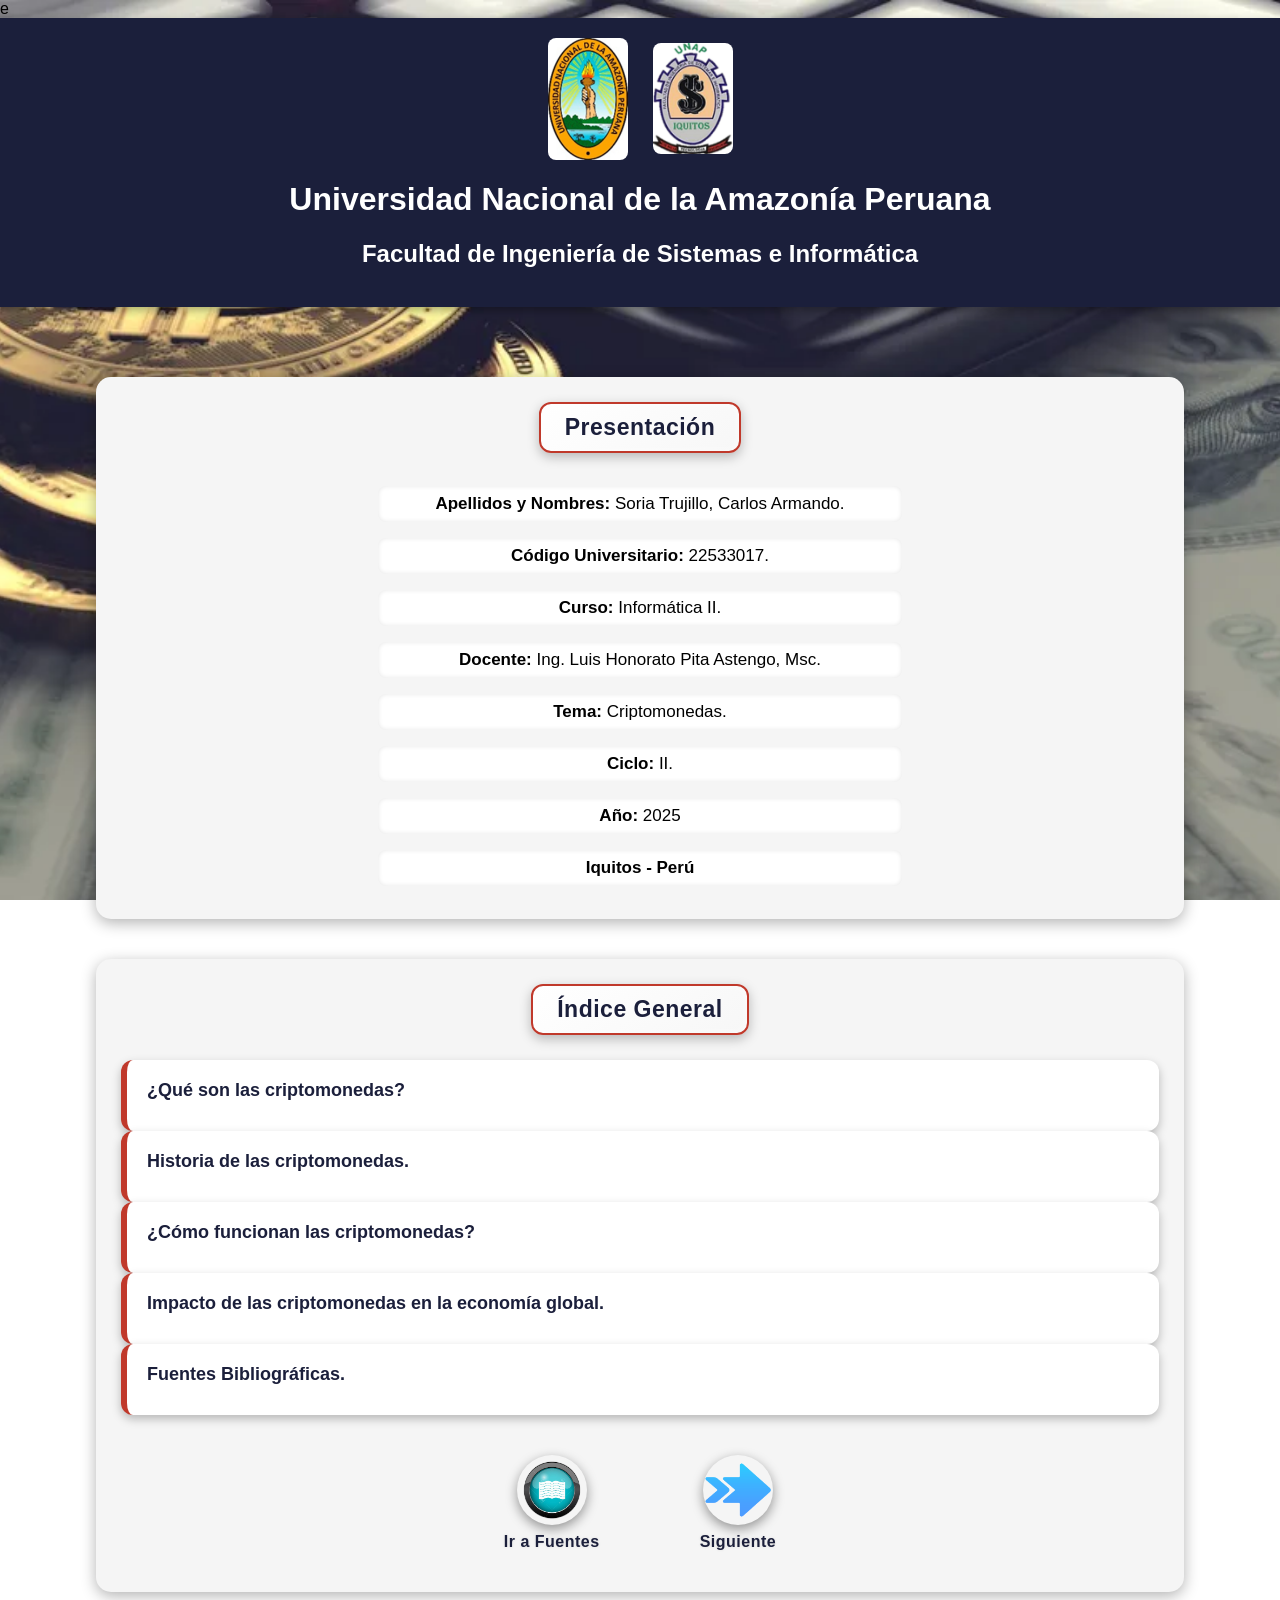
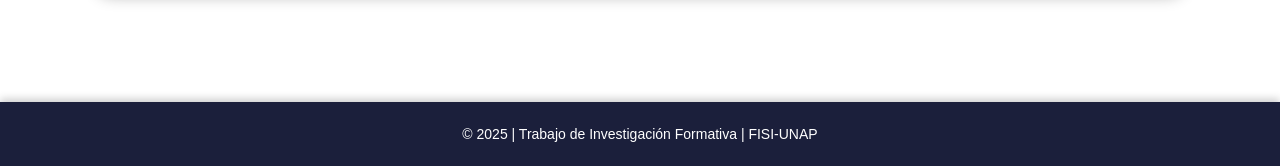
==== index.html @ 07e5ed9c "Update index.html" ====
e<!DOCTYPE html>
<html lang="es">
    <head>
        <meta charset="UTF-8">
        <meta name="viewport" content="width=device-width, initial-scale=1.0">
        <title>Presentación</title>
        <link rel="stylesheet" href="Presentacion/Presentacion.css">
        <link rel="icon" href="icono.jpg">
    </head>
    <body>
        <header>
            <div class="logos">
                <img src="Presentacion/Logo Unap.jpg" alt="Logo UNAP" class="logo">
                <img src="Presentacion/Logo Fisi.jpg" alt="Logo FISI" class="logo">
            </div>
            <h1>Universidad Nacional de la Amazonía Peruana</h1>
            <h2>Facultad de Ingeniería de Sistemas e Informática</h2>
        </header>
        
        <main class="contenedor">
            <section class="bloque">
                <div class="titulo-seccion">
                    <h2>Presentación</h2>
                </div>
                <ul class="datos">
                    <li><strong>Apellidos y Nombres:</strong> Soria Trujillo, Carlos Armando.</li>
                    <li><strong>Código Universitario:</strong> 22533017.</li>
                    <li><strong>Curso:</strong> Informática II.</li>
                    <li><strong>Docente:</strong> Ing. Luis Honorato Pita Astengo, Msc.</li>
                    <li><strong>Tema:</strong> Criptomonedas.</li>
                    <li><strong>Ciclo:</strong> II.</li>
                    <li><strong>Año:</strong> 2025</li>
                    <li><strong>Iquitos - Perú</strong></li>
                    
                </ul>
            </section>
            
            <section class="bloque">
                <div class="titulo-seccion">
                    <h2>Índice General</h2>
                </div>

                <div class="tarjeta-grupo">
                    <a href="Principal/Principal.html" class="titulo-principal">¿Qué son las criptomonedas?</a>
                </div>
                
                <div class="tarjeta-grupo">
                    <a href="Contenido1/Secundario1.html" class="titulo-principal">Historia de las criptomonedas.</a>
                </div>
                    
                <div class="tarjeta-grupo">
                    <a href="Contenido2/Secundario2.html" class="titulo-principal">¿Cómo funcionan las criptomonedas?</a>
                </div>
                    
                <div class="tarjeta-grupo">
                    <a href="Contenido3/Secundario3.html" class="titulo-principal">Impacto de las criptomonedas en la economía global.</a>
                </div>

                <div class="tarjeta-grupo">
                    <a href="Fuentes/Fuentes Bibliograficas.html" class="titulo-principal">Fuentes Bibliográficas.</a>
                </div>
                
                <div class="botones">
                    <div class="boton-contenedor">
                        <a href="Fuentes/Fuentes Bibliograficas.html" class="boton-img" title="Ir a Fuentes">
                            <img src="Presentacion/libro.png" alt="Fuentes">
                        </a><p>Ir a Fuentes</p>
                    </div>
                    <div class="boton-contenedor">
                        <a href="Principal/Principal.html" class="boton-img" title="Siguiente">
                            <img src="Presentacion/derecha.png" alt="Siguiente">
                        </a>
                        <p>Siguiente</p>
                    </div>
                </div>
            </section>
        </main>
        <footer>
            <p>© 2025 | Trabajo de Investigación Formativa | FISI-UNAP</p>
        </footer>
    </body>
</html>
---- Presentacion/Presentacion.css ----
:root {
  --azul: #1b1f3b;
  --rojo: #c0392b;
  --blanco: #ffffff;
  --texto: #000;
}

body {
  font-family: Arial, Helvetica, sans-serif;
  margin: 0;
  color: var(--texto);
  background-image: url("fondo.jpg");
  background-size: cover;
  background-position: center;
  background-attachment: fixed;
}

header {
  background-color: var(--azul);
  color: var(--blanco);
  text-align: center;
  padding: 20px;
  box-shadow: 0 4px 8px rgba(0,0,0,0.3);
}

.logos {
  display: flex;
  justify-content: center;
  align-items: center;
  gap: 25px;
  margin-bottom: 10px;
}
.logo { width: 80px; border-radius: 8px; transition: transform 0.3s; }
.logo:hover { transform: scale(1.1); }

.contenedor {
  width: 85%;
  margin: 40px auto;
  padding: 30px;
  background: none;
}

.bloque {
  background: whitesmoke; 
  border-radius: 15px;
  padding: 25px;
  margin-bottom: 40px;
  box-shadow: 0 4px 15px rgba(0,0,0,0.3);
  text-align: center;
}

.titulo-seccion {
  display: inline-block;
  background: linear-gradient(145deg, #ffffff, #f7f7f7);
  color: var(--azul);
  border: 2px solid var(--rojo);
  border-radius: 12px;
  padding: 10px 24px;
  margin-bottom: 25px;
  box-shadow:
    0 4px 12px rgba(0,0,0,0.25),
    inset 0 0 8px rgba(255,255,255,0.6);
  text-align: center;
  transition: all 0.4s ease;
}

.titulo-seccion:hover {
  transform: scale(1.05);
  box-shadow:
    0 0 20px rgba(255, 255, 255, 0.9),
    0 0 25px var(--rojo);
  background: linear-gradient(145deg, #fff, #f0f0f0);
  cursor: pointer;
}

.titulo-seccion h2 {
  margin: 0;
  font-size: 23px;
  font-weight: bold;
  letter-spacing: 0.5px;
}

.datos {
  list-style: none;
  padding: 0;
  margin: 0 auto;
  display: flex;
  flex-direction: column;
  align-items: center;
  text-align: center;
}

.datos li {
  margin: 8px 0;
  font-size: 17px;
  color: #000;
  width: 100%;
  max-width: 500px;
  background: #ffffff;
  padding: 8px 12px;
  border-radius: 8px;
  box-shadow: inset 0 0 5px rgba(0,0,0,0.1);
}

.bloque-indice {
  display: flex;
  flex-direction: column;
  gap: 25px;
  width: 80%;
  margin: 0 auto;
}

.tarjeta-grupo {
  background: var(--blanco);
  border-radius: 12px;
  box-shadow: 0 4px 10px rgba(0,0,0,0.25);
  padding: 20px;
  text-align: left;
  transition: all 0.3s ease;
  border-left: 6px solid var(--rojo);
}

.tarjeta-grupo:hover {
  transform: scale(1.02);
  box-shadow: 0 8px 16px rgba(0,0,0,0.3);
}

.titulo-principal {
  display: block;
  color: var(--azul);
  font-weight: bold;
  font-size: 18px;
  text-decoration: none;
  margin-bottom: 10px;
}

.titulo-principal:hover {
  color: var(--rojo);
}

.botones {
  display: flex;
  justify-content: center;
  align-items: center;
  gap: 100px;
  margin-top: 40px;
}

.boton-contenedor {
  text-align: center;
}

.boton-contenedor p {
  margin-top: 8px;
  font-size: 16px;
  color: var(--azul);
  font-weight: 600;
  letter-spacing: 0.5px;
  text-shadow: 0 0 3px rgba(0,0,0,0.1);
}

.boton-img img {
  width: 70px;
  height: 70px;
  border-radius: 50%;
  transition: all 0.3s ease;
  box-shadow: 0 4px 12px rgba(0,0,0,0.4);
}

.boton-img img:hover {
  transform: scale(1.1);
  box-shadow: 0 0 20px var(--rojo);
}

footer {
  text-align: center;
  background-color: var(--azul);
  color: white;
  padding: 10px;
  font-size: 14px;
  margin-top: 30px;
  box-shadow: 0 -3px 8px rgba(0,0,0,0.2);
}
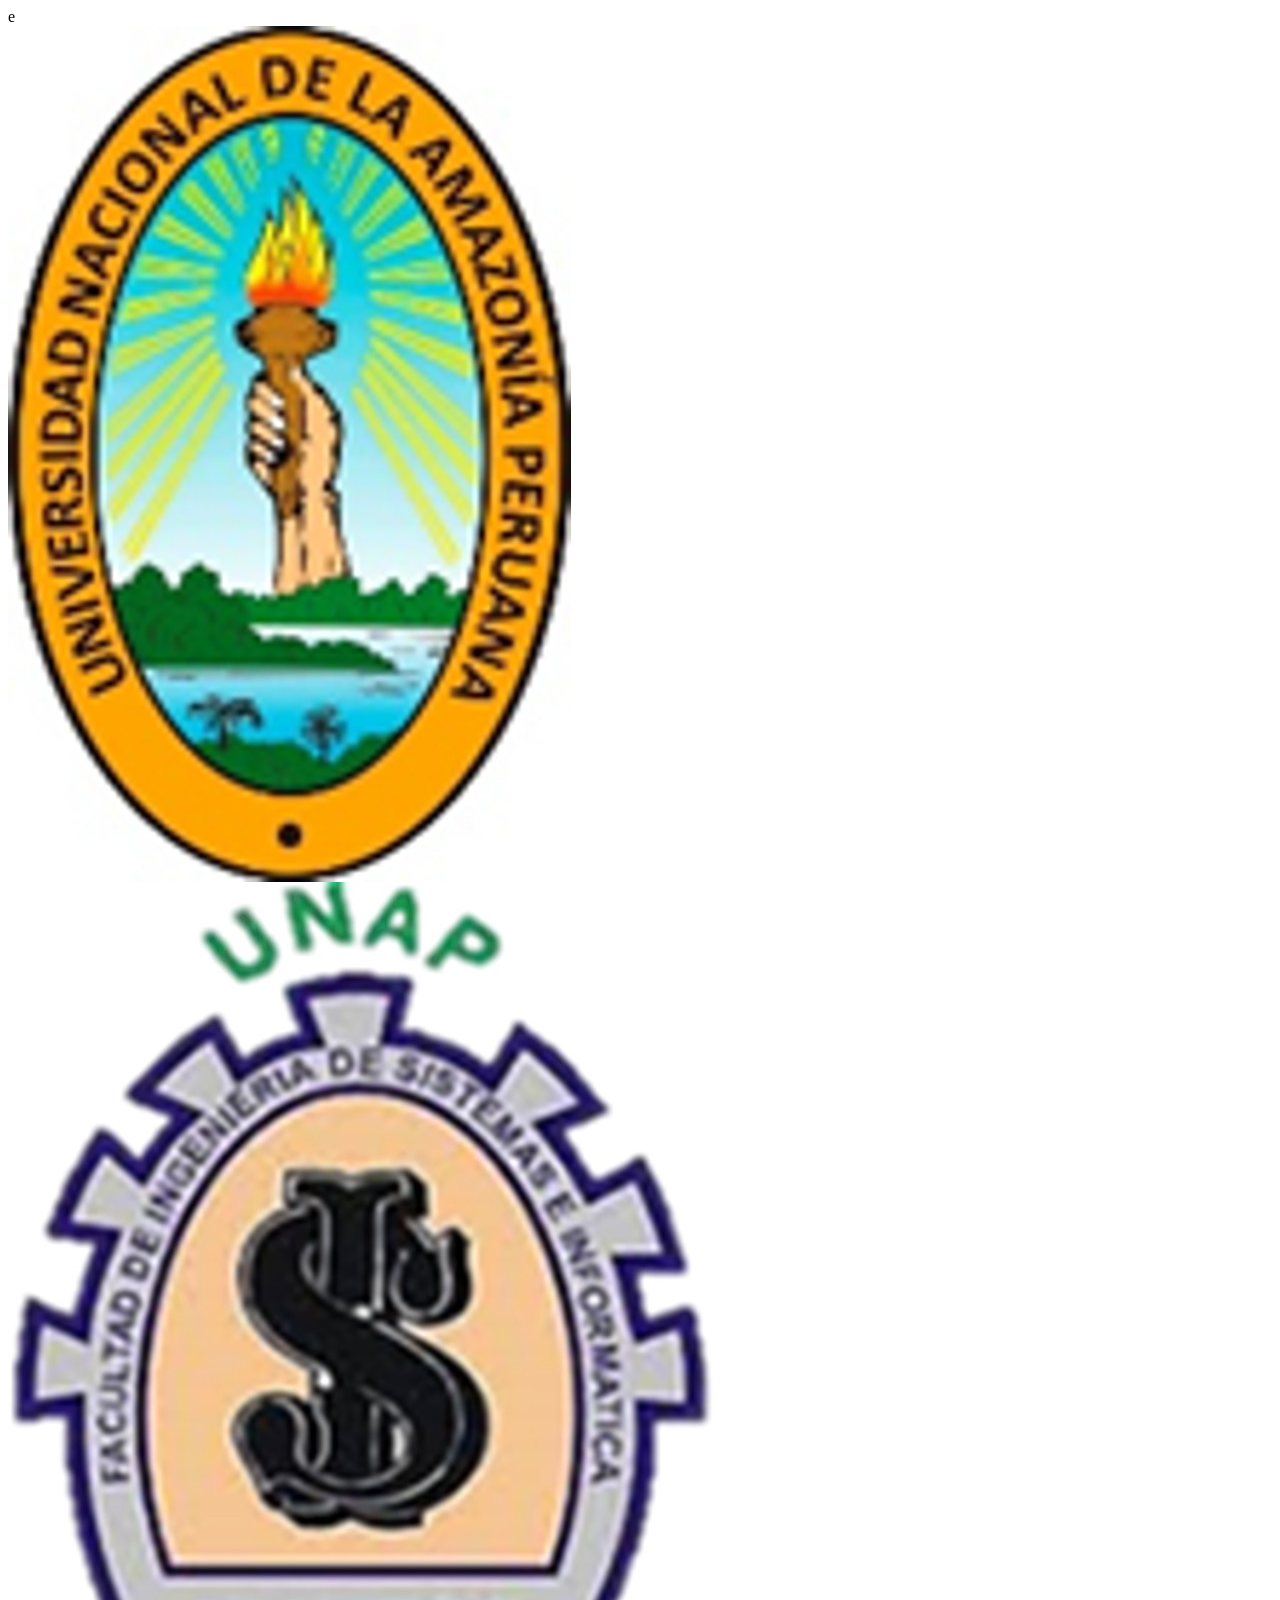
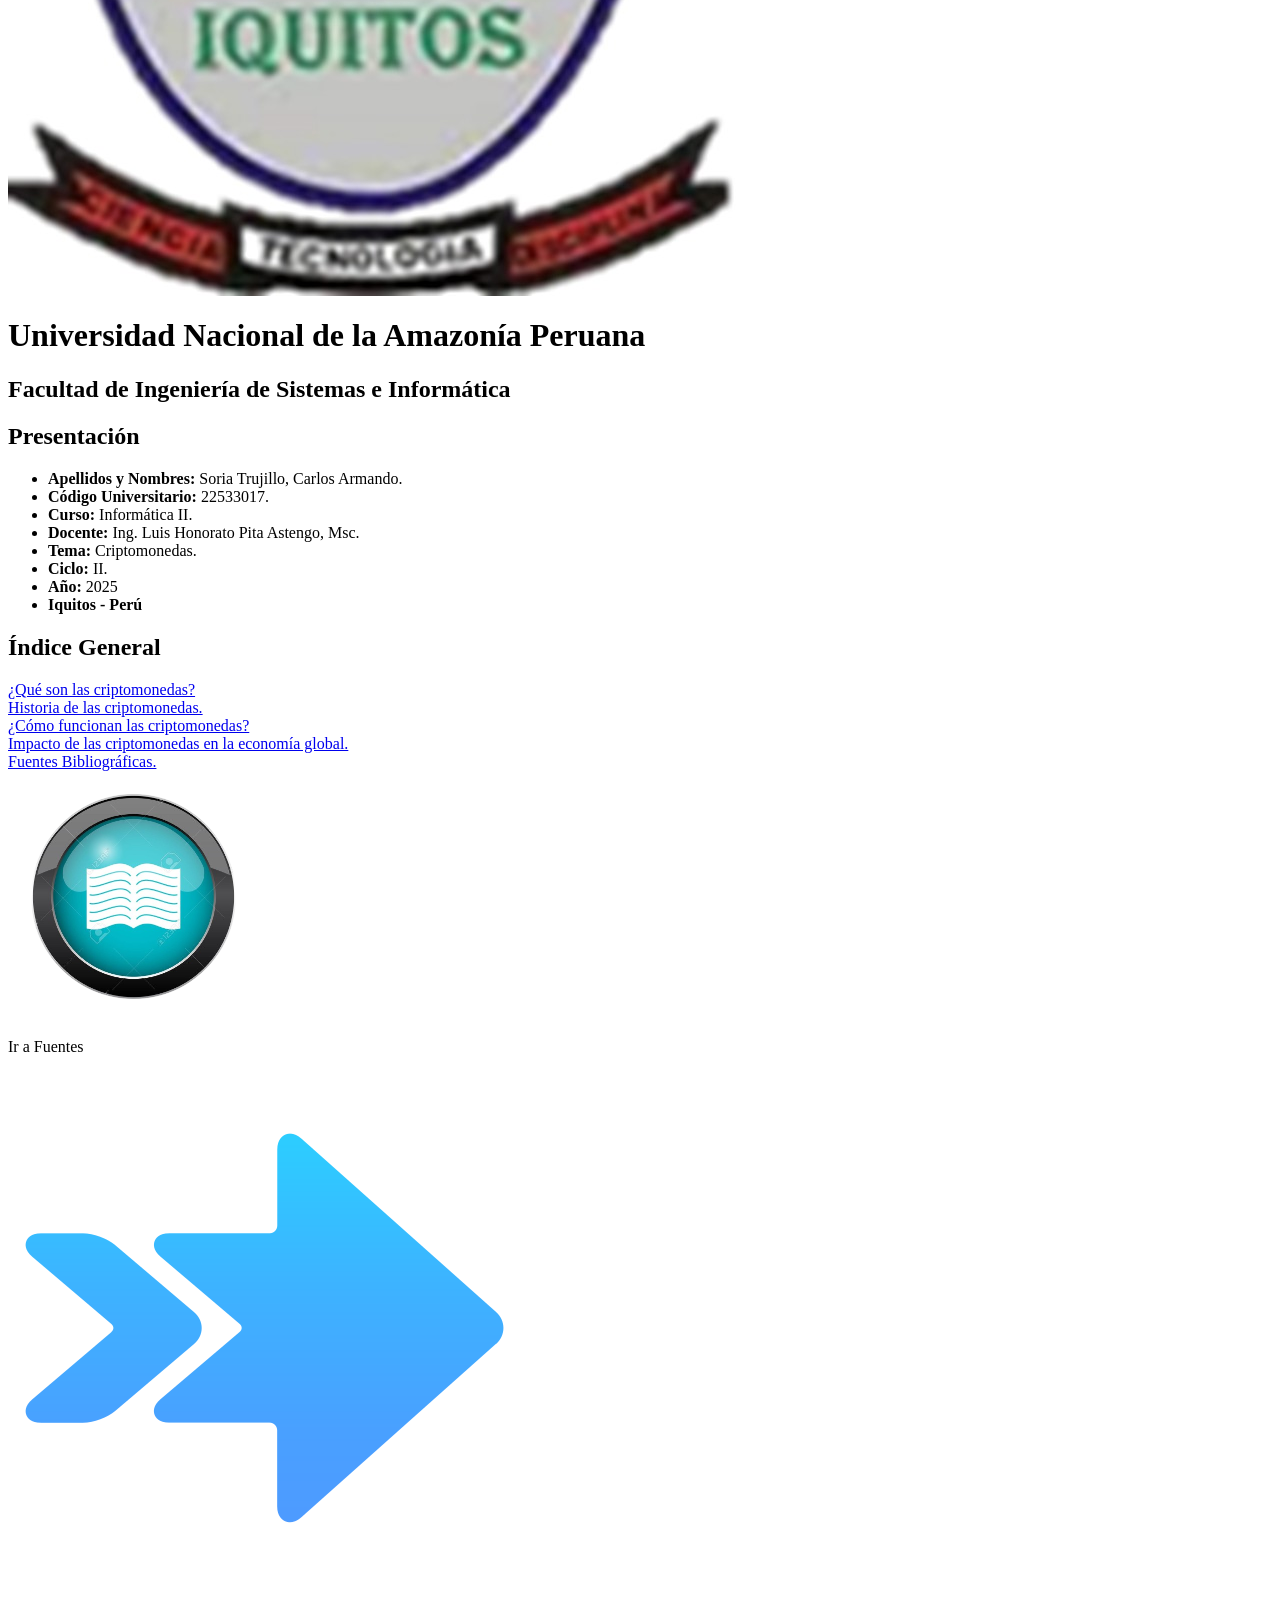
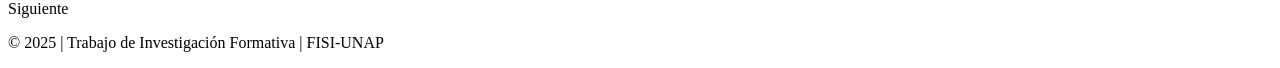
==== commit 5fd305cb: "Update index.html" ====
--- a/index.html
+++ b/index.html
@@ -4,7 +4,7 @@
         <meta charset="UTF-8">
         <meta name="viewport" content="width=device-width, initial-scale=1.0">
         <title>Presentación</title>
-        <link rel="stylesheet" href="Presentacion/Presentacion.css">
+        <link rel="stylesheet" href="Presentacion.css">
         <link rel="icon" href="icono.jpg">
     </head>
     <body>
@@ -93,3 +93,4 @@
 
 
 
+
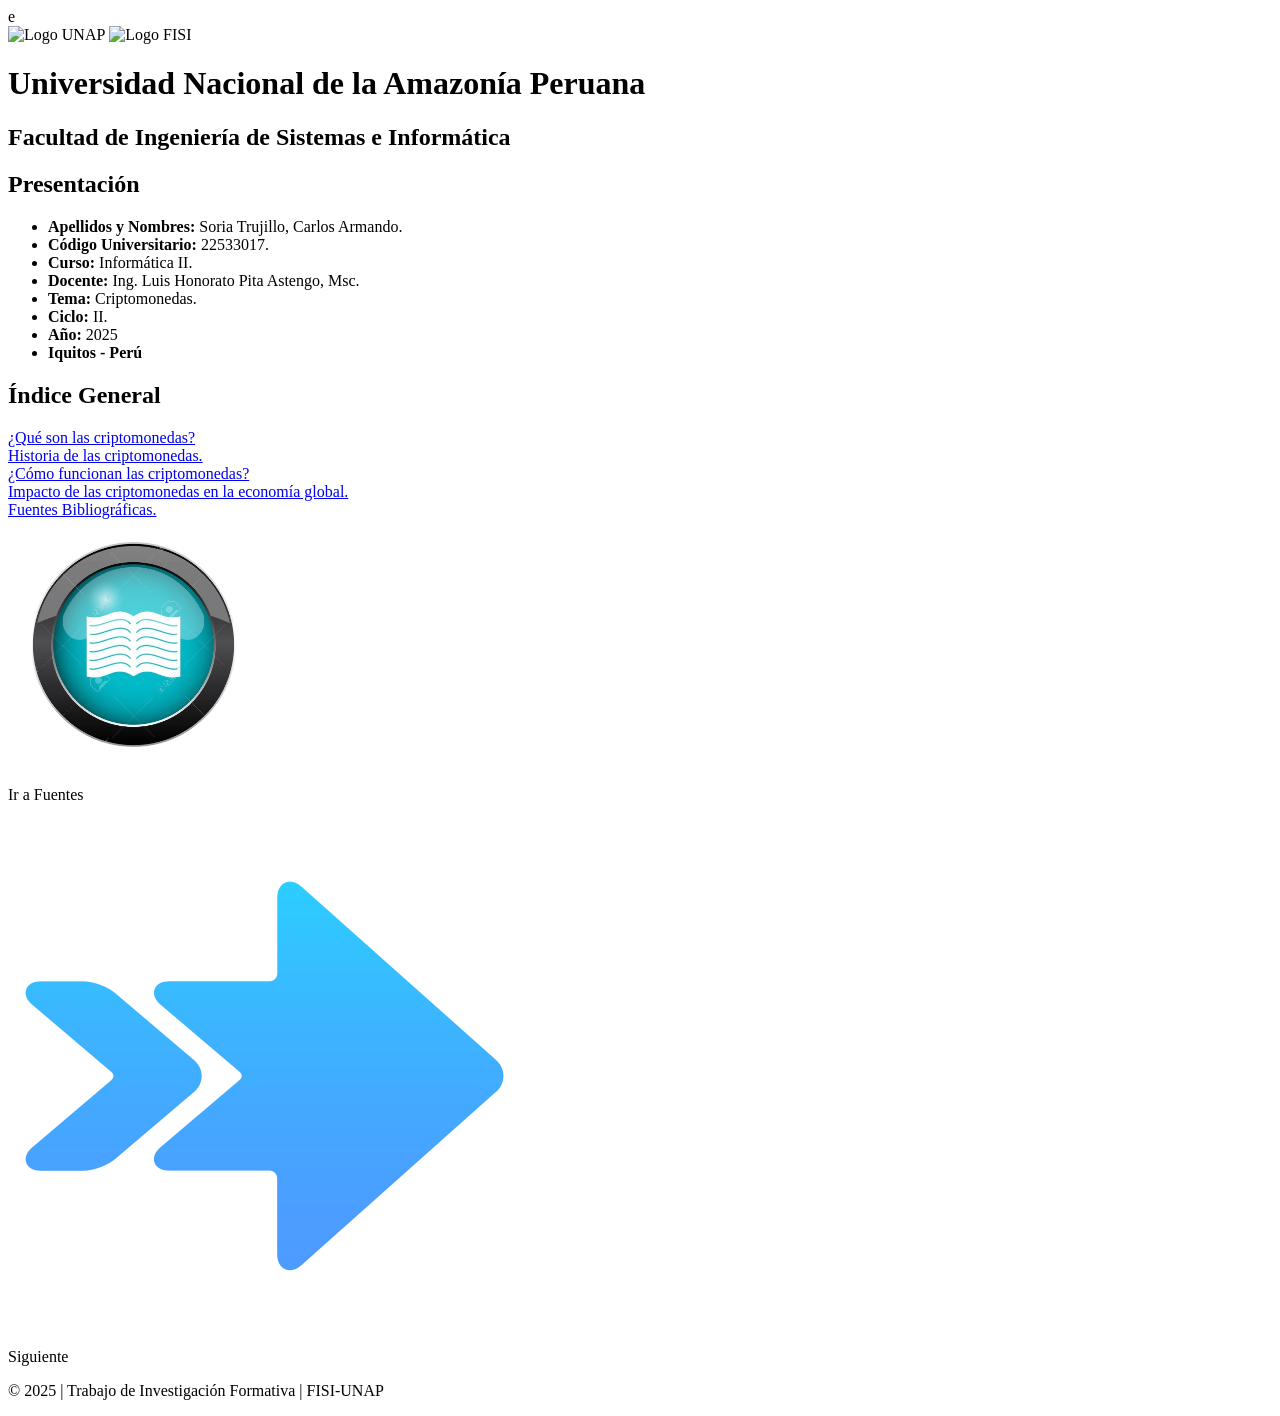
==== commit 4627a0ac: "Update index.html" ====
--- a/index.html
+++ b/index.html
@@ -4,14 +4,14 @@
         <meta charset="UTF-8">
         <meta name="viewport" content="width=device-width, initial-scale=1.0">
         <title>Presentación</title>
-        <link rel="stylesheet" href="Presentacion.css">
+        <link rel="stylesheet" href="Presentacion/presentacion.css">
         <link rel="icon" href="icono.jpg">
     </head>
     <body>
         <header>
             <div class="logos">
-                <img src="Presentacion/Logo Unap.jpg" alt="Logo UNAP" class="logo">
-                <img src="Presentacion/Logo Fisi.jpg" alt="Logo FISI" class="logo">
+                <img src="Presentacion/Logo-Unap.jpg" alt="Logo UNAP" class="logo">
+                <img src="Presentacion/Logo-Fisi.jpg" alt="Logo FISI" class="logo">
             </div>
             <h1>Universidad Nacional de la Amazonía Peruana</h1>
             <h2>Facultad de Ingeniería de Sistemas e Informática</h2>
@@ -41,33 +41,33 @@
                 </div>
 
                 <div class="tarjeta-grupo">
-                    <a href="Principal/Principal.html" class="titulo-principal">¿Qué son las criptomonedas?</a>
+                    <a href="Principal/principal.html" class="titulo-principal">¿Qué son las criptomonedas?</a>
                 </div>
                 
                 <div class="tarjeta-grupo">
-                    <a href="Contenido1/Secundario1.html" class="titulo-principal">Historia de las criptomonedas.</a>
+                    <a href="Contenido1/secundario1.html" class="titulo-principal">Historia de las criptomonedas.</a>
                 </div>
                     
                 <div class="tarjeta-grupo">
-                    <a href="Contenido2/Secundario2.html" class="titulo-principal">¿Cómo funcionan las criptomonedas?</a>
+                    <a href="Contenido2/secundario2.html" class="titulo-principal">¿Cómo funcionan las criptomonedas?</a>
                 </div>
                     
                 <div class="tarjeta-grupo">
-                    <a href="Contenido3/Secundario3.html" class="titulo-principal">Impacto de las criptomonedas en la economía global.</a>
+                    <a href="Contenido3/secundario3.html" class="titulo-principal">Impacto de las criptomonedas en la economía global.</a>
                 </div>
 
                 <div class="tarjeta-grupo">
-                    <a href="Fuentes/Fuentes Bibliograficas.html" class="titulo-principal">Fuentes Bibliográficas.</a>
+                    <a href="Fuentes/fuentes-bibliograficas.html" class="titulo-principal">Fuentes Bibliográficas.</a>
                 </div>
                 
                 <div class="botones">
                     <div class="boton-contenedor">
-                        <a href="Fuentes/Fuentes Bibliograficas.html" class="boton-img" title="Ir a Fuentes">
+                        <a href="Fuentes/fuentes-bibliograficas.html" class="boton-img" title="Ir a Fuentes">
                             <img src="Presentacion/libro.png" alt="Fuentes">
                         </a><p>Ir a Fuentes</p>
                     </div>
                     <div class="boton-contenedor">
-                        <a href="Principal/Principal.html" class="boton-img" title="Siguiente">
+                        <a href="Principal/principal.html" class="boton-img" title="Siguiente">
                             <img src="Presentacion/derecha.png" alt="Siguiente">
                         </a>
                         <p>Siguiente</p>
@@ -94,3 +94,4 @@
 
 
 
+
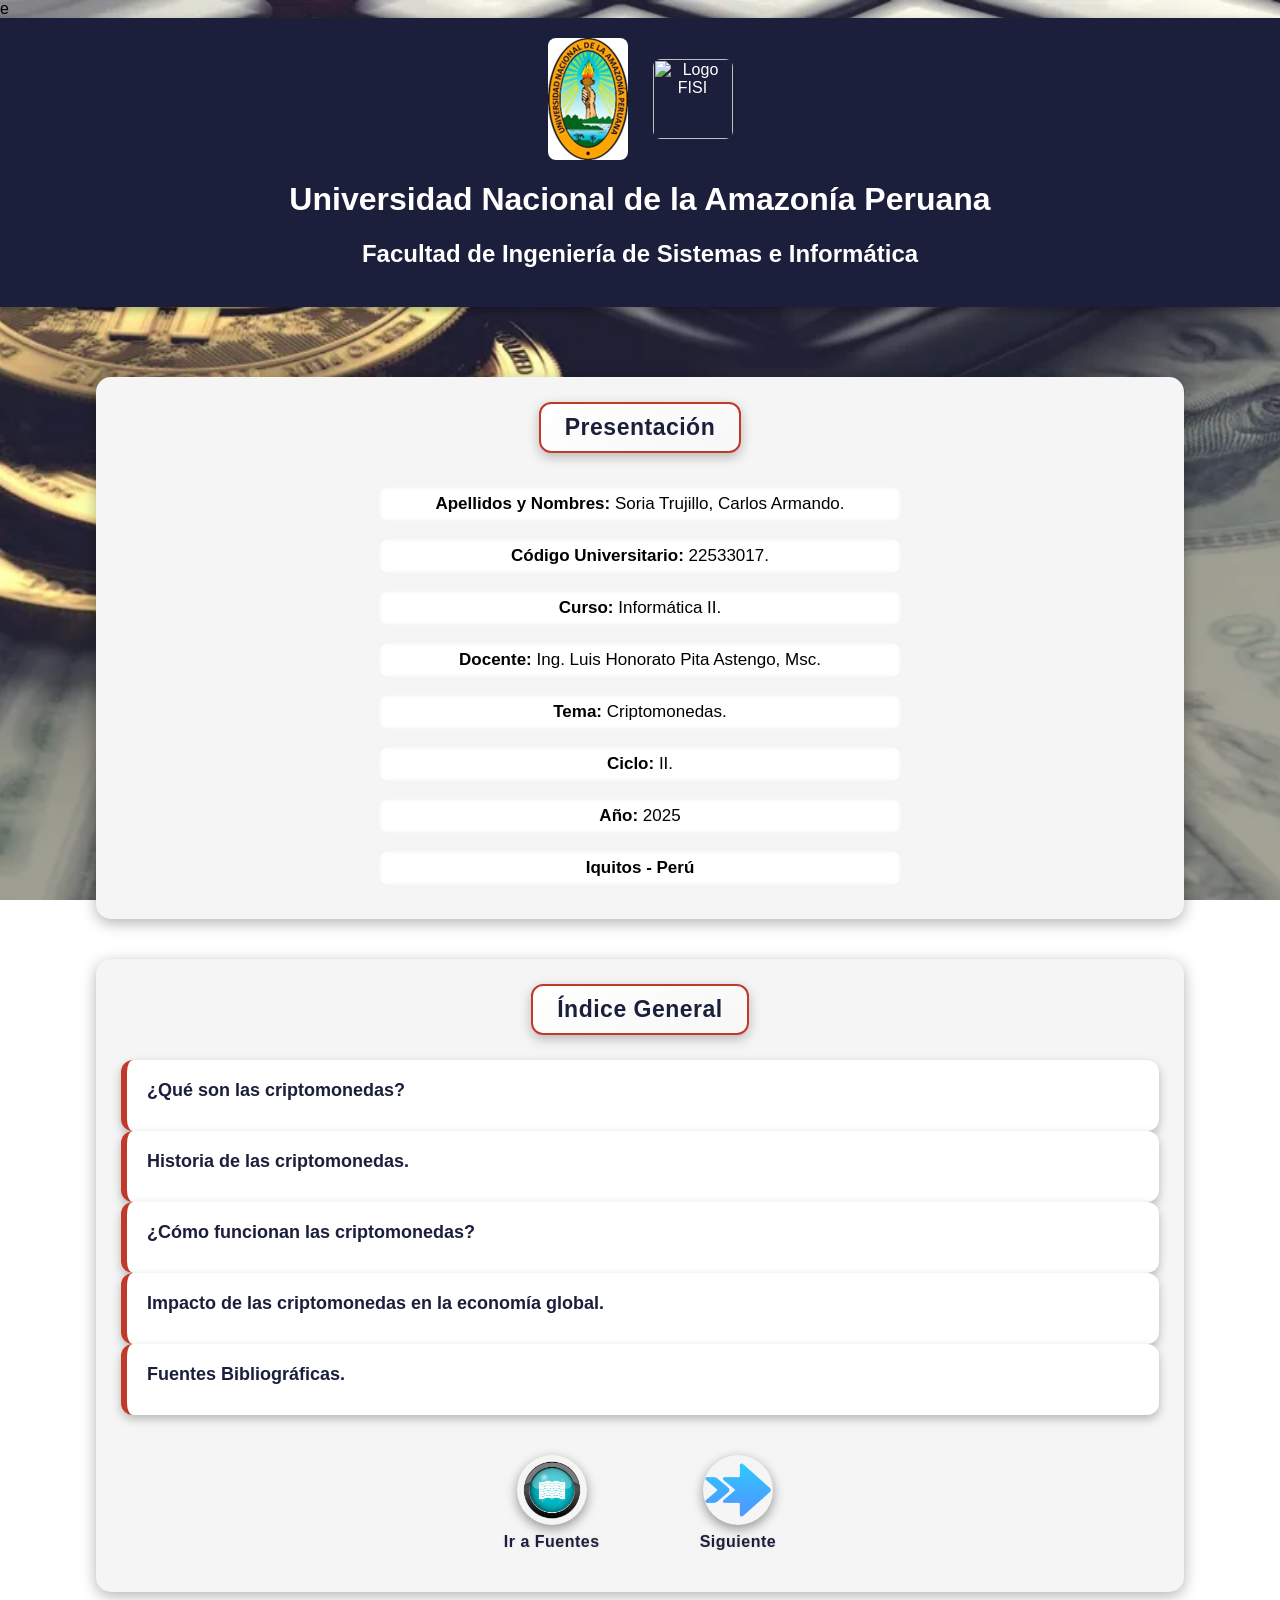
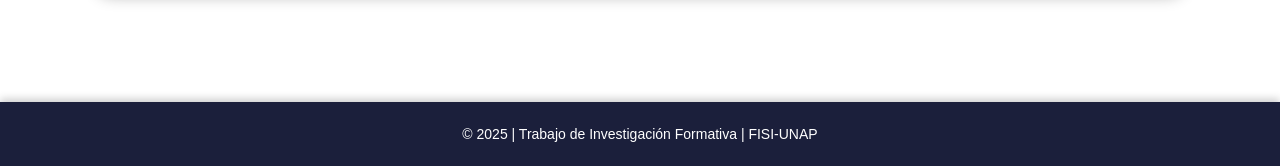
==== commit f8a1a519: "Update index.html" ====
--- a/index.html
+++ b/index.html
@@ -10,8 +10,8 @@
     <body>
         <header>
             <div class="logos">
-                <img src="Presentacion/Logo-Unap.jpg" alt="Logo UNAP" class="logo">
-                <img src="Presentacion/Logo-Fisi.jpg" alt="Logo FISI" class="logo">
+                <img src="Presentacion/logo-unap.jpg" alt="Logo UNAP" class="logo">
+                <img src="Presentacion/ñogo-fisi.jpg" alt="Logo FISI" class="logo">
             </div>
             <h1>Universidad Nacional de la Amazonía Peruana</h1>
             <h2>Facultad de Ingeniería de Sistemas e Informática</h2>
@@ -95,3 +95,4 @@
 
 
 
+
--- a/Presentacion/presentacion.css
+++ b/Presentacion/presentacion.css
@@ -0,0 +1,183 @@
+:root {
+  --azul: #1b1f3b;
+  --rojo: #c0392b;
+  --blanco: #ffffff;
+  --texto: #000;
+}
+
+body {
+  font-family: Arial, Helvetica, sans-serif;
+  margin: 0;
+  color: var(--texto);
+  background-image: url("fondo.jpg");
+  background-size: cover;
+  background-position: center;
+  background-attachment: fixed;
+}
+
+header {
+  background-color: var(--azul);
+  color: var(--blanco);
+  text-align: center;
+  padding: 20px;
+  box-shadow: 0 4px 8px rgba(0,0,0,0.3);
+}
+
+.logos {
+  display: flex;
+  justify-content: center;
+  align-items: center;
+  gap: 25px;
+  margin-bottom: 10px;
+}
+.logo { width: 80px; border-radius: 8px; transition: transform 0.3s; }
+.logo:hover { transform: scale(1.1); }
+
+.contenedor {
+  width: 85%;
+  margin: 40px auto;
+  padding: 30px;
+  background: none;
+}
+
+.bloque {
+  background: whitesmoke; 
+  border-radius: 15px;
+  padding: 25px;
+  margin-bottom: 40px;
+  box-shadow: 0 4px 15px rgba(0,0,0,0.3);
+  text-align: center;
+}
+
+.titulo-seccion {
+  display: inline-block;
+  background: linear-gradient(145deg, #ffffff, #f7f7f7);
+  color: var(--azul);
+  border: 2px solid var(--rojo);
+  border-radius: 12px;
+  padding: 10px 24px;
+  margin-bottom: 25px;
+  box-shadow:
+    0 4px 12px rgba(0,0,0,0.25),
+    inset 0 0 8px rgba(255,255,255,0.6);
+  text-align: center;
+  transition: all 0.4s ease;
+}
+
+.titulo-seccion:hover {
+  transform: scale(1.05);
+  box-shadow:
+    0 0 20px rgba(255, 255, 255, 0.9),
+    0 0 25px var(--rojo);
+  background: linear-gradient(145deg, #fff, #f0f0f0);
+  cursor: pointer;
+}
+
+.titulo-seccion h2 {
+  margin: 0;
+  font-size: 23px;
+  font-weight: bold;
+  letter-spacing: 0.5px;
+}
+
+.datos {
+  list-style: none;
+  padding: 0;
+  margin: 0 auto;
+  display: flex;
+  flex-direction: column;
+  align-items: center;
+  text-align: center;
+}
+
+.datos li {
+  margin: 8px 0;
+  font-size: 17px;
+  color: #000;
+  width: 100%;
+  max-width: 500px;
+  background: #ffffff;
+  padding: 8px 12px;
+  border-radius: 8px;
+  box-shadow: inset 0 0 5px rgba(0,0,0,0.1);
+}
+
+.bloque-indice {
+  display: flex;
+  flex-direction: column;
+  gap: 25px;
+  width: 80%;
+  margin: 0 auto;
+}
+
+.tarjeta-grupo {
+  background: var(--blanco);
+  border-radius: 12px;
+  box-shadow: 0 4px 10px rgba(0,0,0,0.25);
+  padding: 20px;
+  text-align: left;
+  transition: all 0.3s ease;
+  border-left: 6px solid var(--rojo);
+}
+
+.tarjeta-grupo:hover {
+  transform: scale(1.02);
+  box-shadow: 0 8px 16px rgba(0,0,0,0.3);
+}
+
+.titulo-principal {
+  display: block;
+  color: var(--azul);
+  font-weight: bold;
+  font-size: 18px;
+  text-decoration: none;
+  margin-bottom: 10px;
+}
+
+.titulo-principal:hover {
+  color: var(--rojo);
+}
+
+.botones {
+  display: flex;
+  justify-content: center;
+  align-items: center;
+  gap: 100px;
+  margin-top: 40px;
+}
+
+.boton-contenedor {
+  text-align: center;
+}
+
+.boton-contenedor p {
+  margin-top: 8px;
+  font-size: 16px;
+  color: var(--azul);
+  font-weight: 600;
+  letter-spacing: 0.5px;
+  text-shadow: 0 0 3px rgba(0,0,0,0.1);
+}
+
+.boton-img img {
+  width: 70px;
+  height: 70px;
+  border-radius: 50%;
+  transition: all 0.3s ease;
+  box-shadow: 0 4px 12px rgba(0,0,0,0.4);
+}
+
+.boton-img img:hover {
+  transform: scale(1.1);
+  box-shadow: 0 0 20px var(--rojo);
+}
+
+footer {
+  text-align: center;
+  background-color: var(--azul);
+  color: white;
+  padding: 10px;
+  font-size: 14px;
+  margin-top: 30px;
+  box-shadow: 0 -3px 8px rgba(0,0,0,0.2);
+}
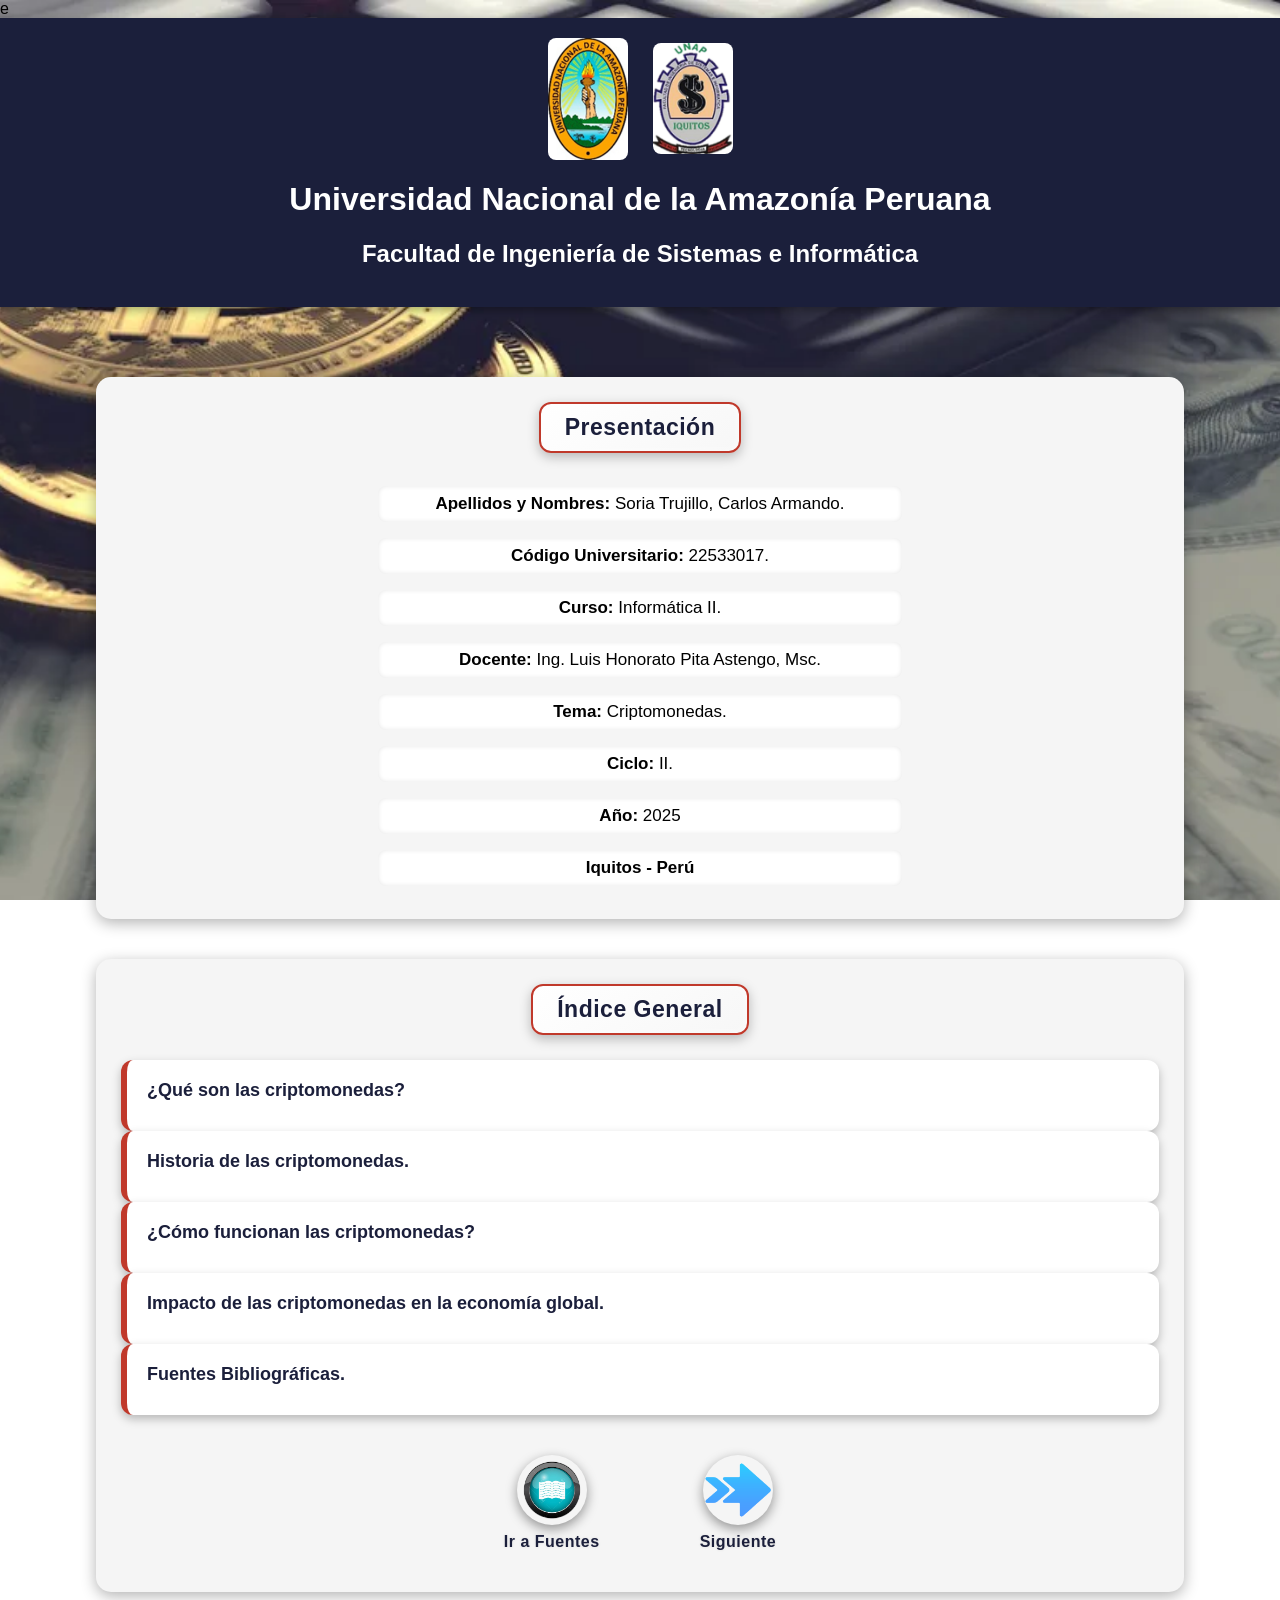
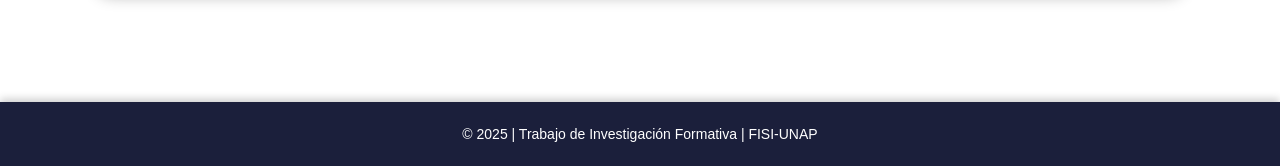
==== commit aad59092: "Update index.html" ====
--- a/index.html
+++ b/index.html
@@ -11,7 +11,7 @@
         <header>
             <div class="logos">
                 <img src="Presentacion/logo-unap.jpg" alt="Logo UNAP" class="logo">
-                <img src="Presentacion/ñogo-fisi.jpg" alt="Logo FISI" class="logo">
+                <img src="Presentacion/logo-fisi.jpg" alt="Logo FISI" class="logo">
             </div>
             <h1>Universidad Nacional de la Amazonía Peruana</h1>
             <h2>Facultad de Ingeniería de Sistemas e Informática</h2>
@@ -96,3 +96,4 @@
 
 
 
+
